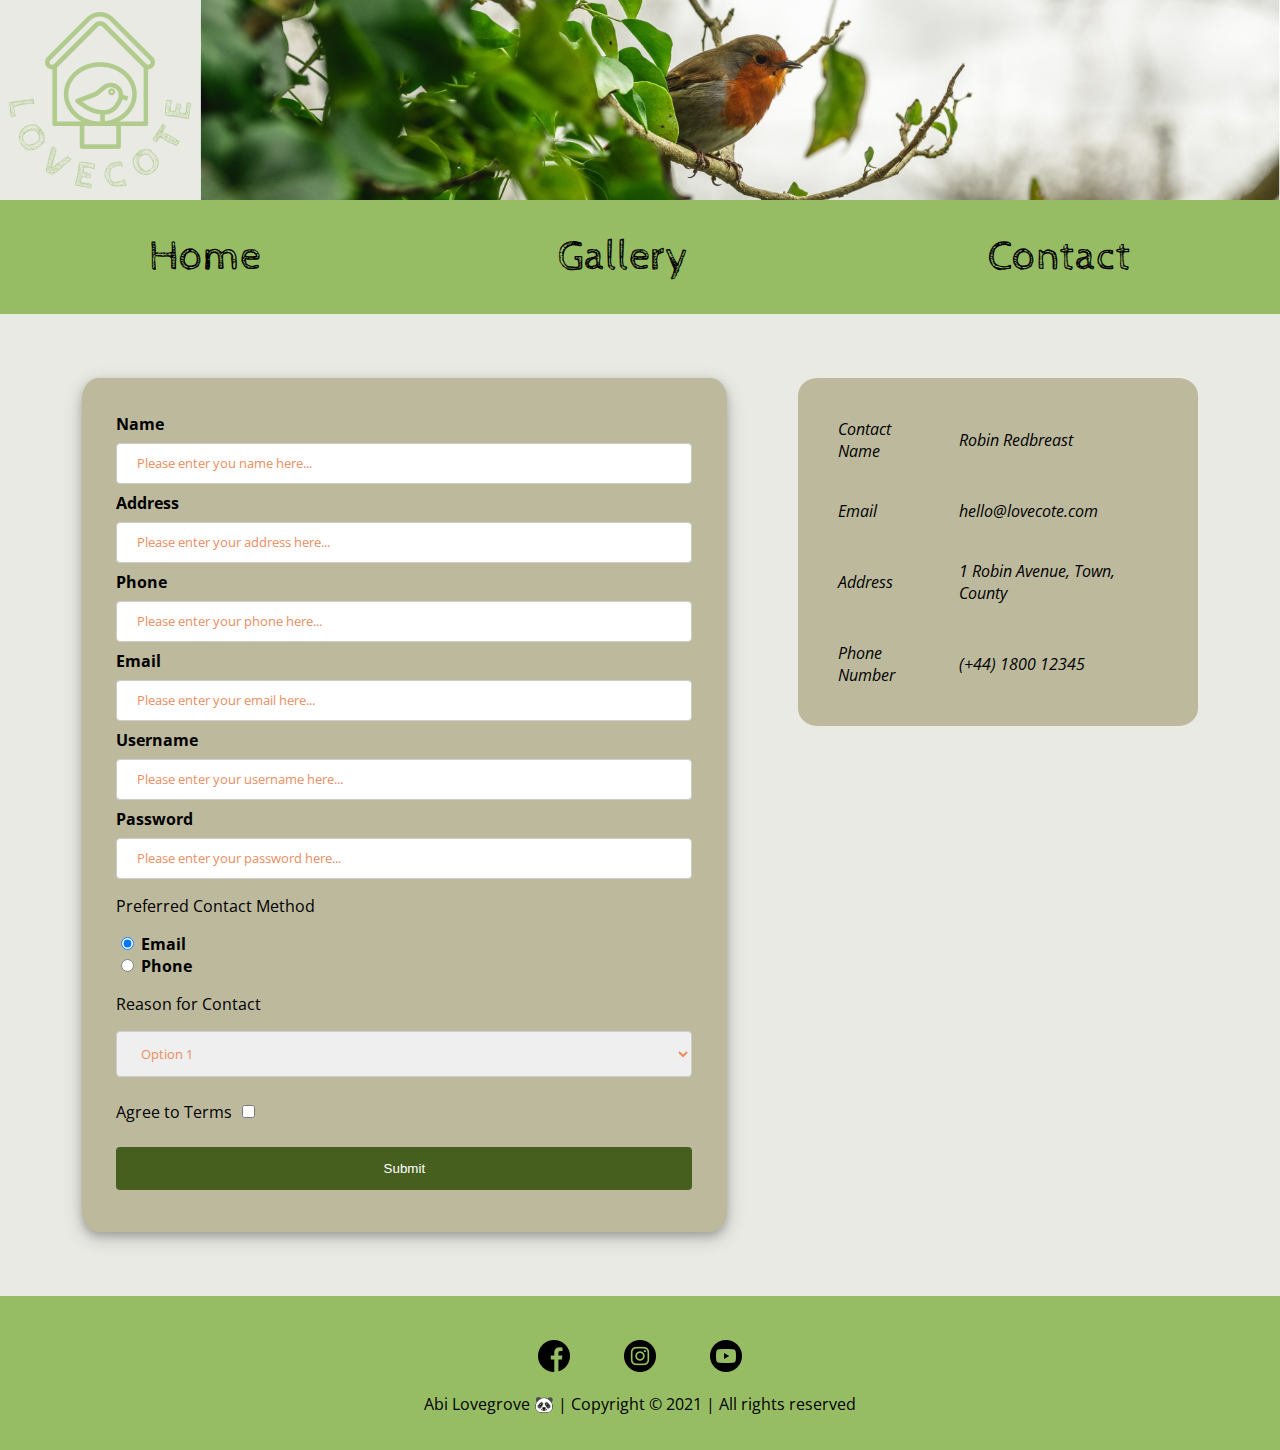
==== html/contact.html @ 48112263 "Create contact.html" ====
<!DOCTYPE html>

<html lang="en">

    <head>
        <title>Assignment 4</title>
        <meta name="description" content="Assignment 4">
        <meta name="keywords" content="HTML, CSS, Flexbox">
        <meta name="author" content="Abi Lovegrove">
        <meta http-equiv="content-type" content="text/html;charset=utf-8">
        <meta name="viewport" content="width=device-width, initial-scale=1.0">
        <link href="../css/style.css" rel="stylesheet" type="text/css">
		<link rel="preconnect" href="https://fonts.googleapis.com">
		<link rel="preconnect" href="https://fonts.gstatic.com" crossorigin>
        <link href="https://fonts.googleapis.com/css2?family=Cabin+Sketch:wght@700&family=Open+Sans:wght@300;400&display=swap" rel="stylesheet">
	</head>

    <body>

        <header>
            <img src="../images/logo.png" alt="Lovecote Logo">
            <div id="banner"></div>
            <!-- <img src="images/banner.png"> -->
        </header>

        <nav>
            <a href="../index.html">Home</a>
            <a href="../html/gallery.html">Gallery</a>
            <a href="../html/contact.html">Contact</a>    
        </nav>

        <main class="contact-main">
            <form>
                <div>
                    <label>Name</label>
                    <input class="input-field" id="name" name="name" type="text" placeholder="Please enter you name here...">
                </div>
                <div>
                    <label>Address</label>
                    <input class="input-field" id="address" name="address" type="text" placeholder="Please enter your address here...">
                </div>
                <div>
                    <label>Phone</label>
                    <input class="input-field" id="phone" name="phone" type="text" placeholder="Please enter your phone here...">
                </div>
                <div>
                    <label>Email</label>
                    <input class="input-field" id="email" name="email" type="email" placeholder="Please enter your email here...">
                </div>
                <div>
                    <label>Username</label>
                    <input class="input-field" id="username" name="username" type="text" placeholder="Please enter your username here...">
                </div>
                <div>
                    <label>Password</label>
                    <input class="input-field" id="password" name="password" type="password" placeholder="Please enter your password here...">
                </div>
                <div>
                    <p>Preferred Contact Method</p>
                    <input id="email-contact" name="contact" type="radio" value="Email" checked>
                    <label for="email-contact">Email</label><br>
                    <input id="phone-contact" name="contact" type="radio" value="Phone">
                    <label for="phone-contact">Phone</label><br>
                </div>
                <div>
				    <p>Reason for Contact</p>
                    <select class="input-field">
                        <option value="option1">Option 1</option>
                        <option value="option2">Option 2</option>
                        <option value="option3">Option 3</option>
                        <option value="option4">Option 4</option>
                    </select>
                </div>
                <div id="form-terms">
                    <p>Agree to Terms</p>
                    <input id="checkbox" name="checkbox" type="checkbox">
                </div>
                <div>
                    <input id="submit" name="submit" type="submit">
                </div>
            </form>

            <div>
                
            </div>

            <address>
                <table>
                    <tbody>
                        <tr>
                            <td>Contact Name</td>
                            <td>Robin Redbreast</td>
                        </tr>
                        <tr>
                            <td>Email</td>
                            <td>hello@lovecote.com</td>
                        </tr>
                        <tr>
                            <td>Address</td>
                            <td>1 Robin Avenue, Town, County</td>
                        </tr>
                        <tr>
                            <td>Phone Number</td>
                            <td>(+44) 1800 12345</td>
                        </tr>
                    </tbody>
                </table>
                <div class="google-map">
                    <iframe src="https://www.google.com/maps/embed?pb=!1m18!1m12!1m3!1d2500.96308640274!2d-0.8429109842419363!3d51.182903279583186!2m3!1f0!2f0!3f0!3m2!1i1024!2i768!4f13.1!3m3!1m2!1s0x4875d2900790f3db%3A0x12debd0c0344428f!2sBirdworld!5e0!3m2!1sen!2sau!4v1634780830095!5m2!1sen!2sau" width="400" height="300" style="border:0;" allowfullscreen="" loading="lazy"></iframe>
                </div>
            </address>

        </main>

        <footer>
            <div class="social-container">
                <a class="social" href="https://www.facebook.com" target="_blank"><img src="../images/facebook.png" alt="Facebook Logo"></a>
                <a class="social" href="https://www.instagram.com" target="_blank"><img src="../images/instagram.png" alt="Instagram Logo"></a>
                <a class="social" href="https://www.youtube.com" target="_blank"><img src="../images/youtube.png" alt="YouTube Logo"></a>
            </div>
            <p class="footer-text">Abi&nbsp;Lovegrove &#128060; | Copyright&nbsp;&copy;&nbsp;2021 | All&nbsp;rights&nbsp;reserved</p>
        </footer>
        
    </body>

</html>

            <!--    
                <table>
                    <tbody>
                        <tr>
                            <td>
                                <label>Name</label>
                            </td>
                            <td>
                                <input id="name" name="name" type="text">
                            </td>
                        </tr>
                    </tbody>
                </table>
            -->
---- css/style.css ----
/* Style the body */ 

body { 
    background-color: #EAEAE5;
	font-family: 'Open Sans', sans-serif;
    margin: 0;
}

main {
    display: flex;
    margin: 5%;
}

@media only screen and (max-width: 750px) {
  main {
    display: flex;
    flex-wrap: wrap;
    margin: 7.5%;
  }
}


/* Header */

header {
    display: flex;
    width: 100%;
}

@media only screen and (max-width: 750px) {
 header {
    display: flex;
    width: 100%;
	flex-direction: column;
  }
}

#logo {
    width:20%;
}

#banner {
    width: 100%;
	height: auto;
    background-image: url("../images/banner.png");
	background-repeat: no-repeat;
	background-size: cover;
}

@media only screen and (max-width: 750px) {
 #banner {
    width: 100%;
	height: 100px;
    background-image: url("../images/banner.png");
	background-repeat: no-repeat;
	background-size: cover;
  }
}

/* Navigation */

nav { 
	font-family: 'Cabin Sketch', cursive;
	font-size: 42px;
    background-color: #97BD64;
/* background-image: linear-gradient(#97BD64, #97BD64, #97BD64, #97BD64, #EAEAE5, #EAEAE5); */
    margin: 0;
    display: flex;
    justify-content: space-around;
    align-items: center;
    flex-wrap: wrap;
}

@media only screen and (max-width: 750px) {
nav {
	font-family: 'Cabin Sketch', cursive;
	font-size: 32px;
    background-color: #97BD64;
    margin: 0;
    display: flex;
    justify-content: space-around;
    align-items: center;
    flex-wrap: wrap;
	flex-direction: column;
  }
}

nav a {
    color: black;
    text-decoration: none;
	/* Edit below */
    padding-top: 2.5%;
	padding-bottom: 2.5%;
}

@media only screen and (max-width: 750px) {
 nav a {
    color: black;
    text-decoration: none;
	/* Edit below */
    padding-top: 5%;
	padding-bottom: 5%;
  }
}

nav a:hover {
    color: #D8581C;
    text-decoration: none;
	/* Edit below */
    padding-top: 2.5%;
	padding-bottom: 2.5%;
}

@media only screen and (max-width: 750px) {
nav a:hover {
    color: #D8581C;
    text-decoration: none;
	/* Edit below */
    padding-top: 5%;
	padding-bottom: 5%;
}
}

/* Footer */

footer {
    display: flex;
    background-color: #97BD64;
    align-items: center;
    flex-direction: column;
    padding: 1.5%;
}

.social-container{
    text-align: center;
    padding-top: 2%;
}

.social {
    /* Edit below to remove px */
	padding-left: 25px;
    padding-right: 25px;
}

.footer-text {
    text-align: center;
	margin-right: 5%;
	margin-left: 5%;
}

@media only screen and (max-width: 750px) {
    .footer-text {
    text-align: center;
    padding: 2.5%;
    }
  }

/* Headers */

h2 {
	font-size: 32px;
	font-family: 'Cabin Sketch', cursive;
}

/* Home Page */

#home-main {
    display: flex;
}

#home-text {
    width: 60%;
	padding-right: 5%;
	text-align: justify;

/* Swap if want coloured background...
    width: 60%;
	padding: 2.5%;
	margin-right: 5%;
    border-radius: 2.5%;
    background-color: #BCB99D;
*/
}

@media only screen and (max-width: 750px) {
  #home-text {
    width: 100%;
	padding-right: 0%;
	text-align: justify;
  }
}


.aside-image {
    width: 40%;
}

@media only screen and (max-width: 750px) {
 .aside-image {
	 width: 100%;
	 padding-top: 5%;
 }
}


#home-image {
    max-width: 100%;
	border-radius: 5%;
}

/* Gallery Page */

.gallery {
	justify-content: center;
    flex-wrap: wrap;
}

.gallery-container {
    display: flex;
    text-align: center;
}

@media only screen and (max-width: 750px) {
.gallery-container  {
    display: flex;
    text-align: center;
	flex-direction: column;
  }
}

.gallery-image-container {
  background-color:  #d8581c7e;
  box-shadow: 0 4px 8px 0 rgba(0, 0, 0, 0.2), 0 6px 20px 0 rgba(0, 0, 0, 0.19);
  margin-bottom: 25px;
  width: 30%;
  border-radius: 25px;
}

@media only screen and (max-width: 750px) {
.gallery-image-container {
    background-color: white;
    box-shadow: 0 4px 8px 0 rgba(0, 0, 0, 0.2), 0 6px 20px 0 rgba(0, 0, 0, 0.19);
    margin-bottom: 25px;
    width: auto;
  }
}
      

.gallery-image {
    max-width: 80%;
    margin-top: 10%;
    border-radius: 10%;
}

.gallery-image-header {
    font-family: 'Cabin Sketch', cursive;
    font-size: 28px;
}

.gallery-caption {
    margin: 7.5%;
}

/* Contact Page */

.contact-main{
    justify-content: space-around;
    display: flex;
}

/* Form */


form {
  	width: 50%;
    border-radius: 2.5%;
    background-color: #BCB99D;
    padding: 3%;
    box-shadow: 0 4px 8px 0 rgba(0, 0, 0, 0.2), 0 6px 20px 0 rgba(0, 0, 0, 0.19);

/*    display: block;
	text-align: center;
	justify-content: center;
*/
}

@media only screen and (max-width: 750px) {
 form {
  	width: 100%;
    border-radius: 2.5%;
    background-color: #BCB99D;
    padding: 3%;
    box-shadow: 0 4px 8px 0 rgba(0, 0, 0, 0.2), 0 6px 20px 0 rgba(0, 0, 0, 0.19);
  }
}

label {
    font-weight: bold;
}

.input-field {
  width: 100%;
  padding: 12px 20px;
  margin: 8px 0;
  display: block;
  border: 1px solid #ccc;
  border-radius: 4px;
  box-sizing: border-box;
}

input[type=submit] {
  width: 100%;
  background-color: #465F1F;
  color: white;
  padding: 14px 20px;
  margin: 8px 0;
  border: none;
  border-radius: 4px;
  cursor: pointer;
}

input[type=submit]:hover {
  background-color: #D8581C;
}

::placeholder {
    color: #ea8d61;
    font-family: 'Open Sans', sans-serif;
  }

:-ms-input-placeholder { /* Internet Explorer 10-11 */
    color: #ea8d61;
}

select{
    font-family: 'Open Sans', sans-serif;
    color: #ea8d61;
}

#form-terms {
    display: flex;
}

#checkbox {
    margin-left: 10px;
    align-self: center;
}

/*
label, input {
    display: block;
}
*/

/* Contact Table */


@media only screen and (max-width: 750px) {
  address{
    width: 100%;
  }
}

table {
    background-color: #BCB99D;
    border-radius: 5%;
    padding: 5%;
    width: 100%;
}

@media only screen and (max-width: 750px) {
table {
    background-color: #BCB99D;
  	width: 100%;
    border-radius: 5%;
    padding: 10%;
	margin-top: 5%
  }
}

td {
    padding: 5%;
}

/* Google Map */

.google-maps{
    background-color: #BCB99D;
}

iframe{
    margin-top: 10%;
    border-radius: 5%;
}

/* Images */
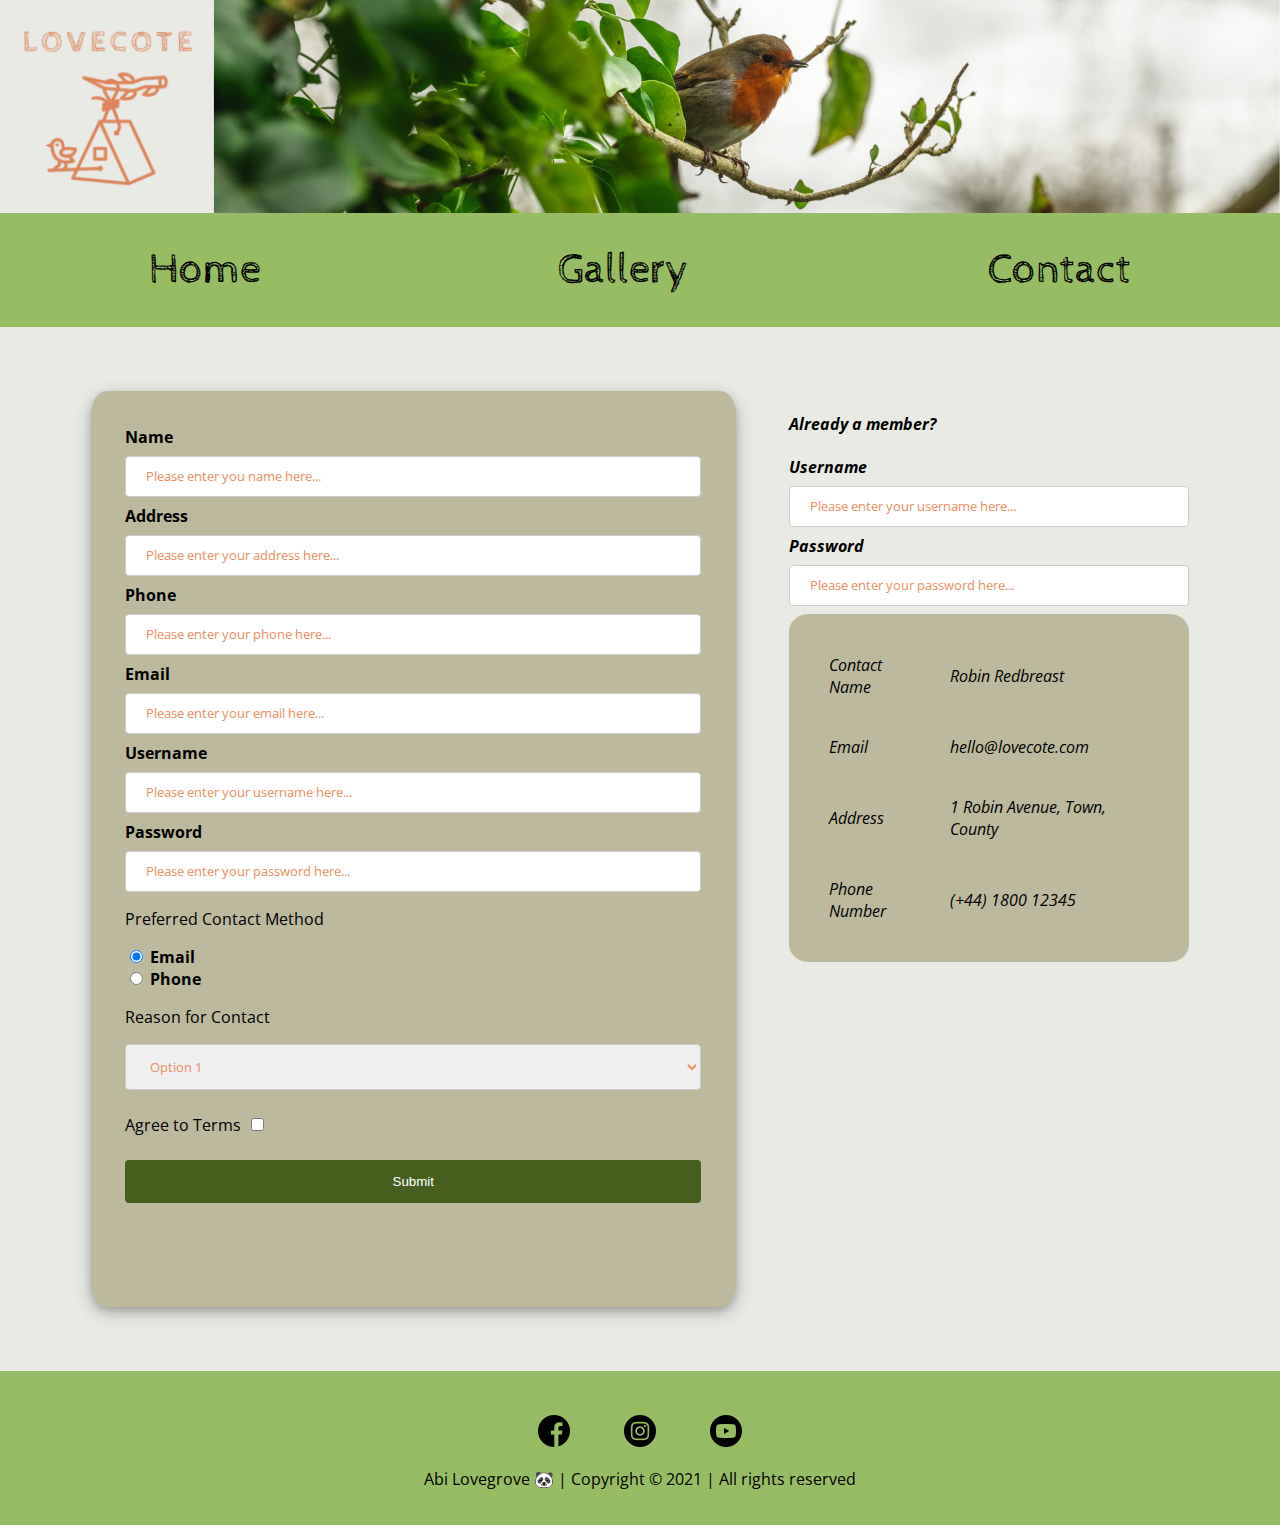
==== commit 6175c81d: "Updated: <head> and added login div" ====
--- a/html/contact.html
+++ b/html/contact.html
@@ -3,22 +3,23 @@
 <html lang="en">
 
     <head>
-        <title>Assignment 4</title>
-        <meta name="description" content="Assignment 4">
-        <meta name="keywords" content="HTML, CSS, Flexbox">
+        <title>Lovecote - Bespoke Bird Houses</title>
+        <meta name="description" content="Lovecote Bespoke Bird Houses">
+        <meta name="keywords" content="Lovecote, birdbox, birdhouse, bird box, bird house, bird">
         <meta name="author" content="Abi Lovegrove">
         <meta http-equiv="content-type" content="text/html;charset=utf-8">
         <meta name="viewport" content="width=device-width, initial-scale=1.0">
+		<link rel="icon" href="../images/robin.png">
         <link href="../css/style.css" rel="stylesheet" type="text/css">
-		<link rel="preconnect" href="https://fonts.googleapis.com">
-		<link rel="preconnect" href="https://fonts.gstatic.com" crossorigin>
+        <link rel="preconnect" href="https://fonts.googleapis.com">
+        <link rel="preconnect" href="https://fonts.gstatic.com" crossorigin>
         <link href="https://fonts.googleapis.com/css2?family=Cabin+Sketch:wght@700&family=Open+Sans:wght@300;400&display=swap" rel="stylesheet">
-	</head>
+    </head>
 
     <body>
 
         <header>
-            <img src="../images/logo.png" alt="Lovecote Logo">
+            <img id="logo" src="../images/logo.png" alt="Lovecote Logo">
             <div id="banner"></div>
             <!-- <img src="images/banner.png"> -->
         </header>
@@ -80,11 +81,19 @@
                 </div>
             </form>
 
-            <div>
-                
-            </div>
 
             <address>
+                <div class="login">
+                    <h4>Already a member?</h4>
+					<div>
+                        <label>Username</label>
+                        <input class="input-field" id="username" name="username" type="text" placeholder="Please enter your username here...">
+                    </div>
+                    <div>
+                        <label>Password</label>
+                        <input class="input-field" id="password" name="password" type="password" placeholder="Please enter your password here...">
+                    </div>           
+                </div>
                 <table>
                     <tbody>
                         <tr>
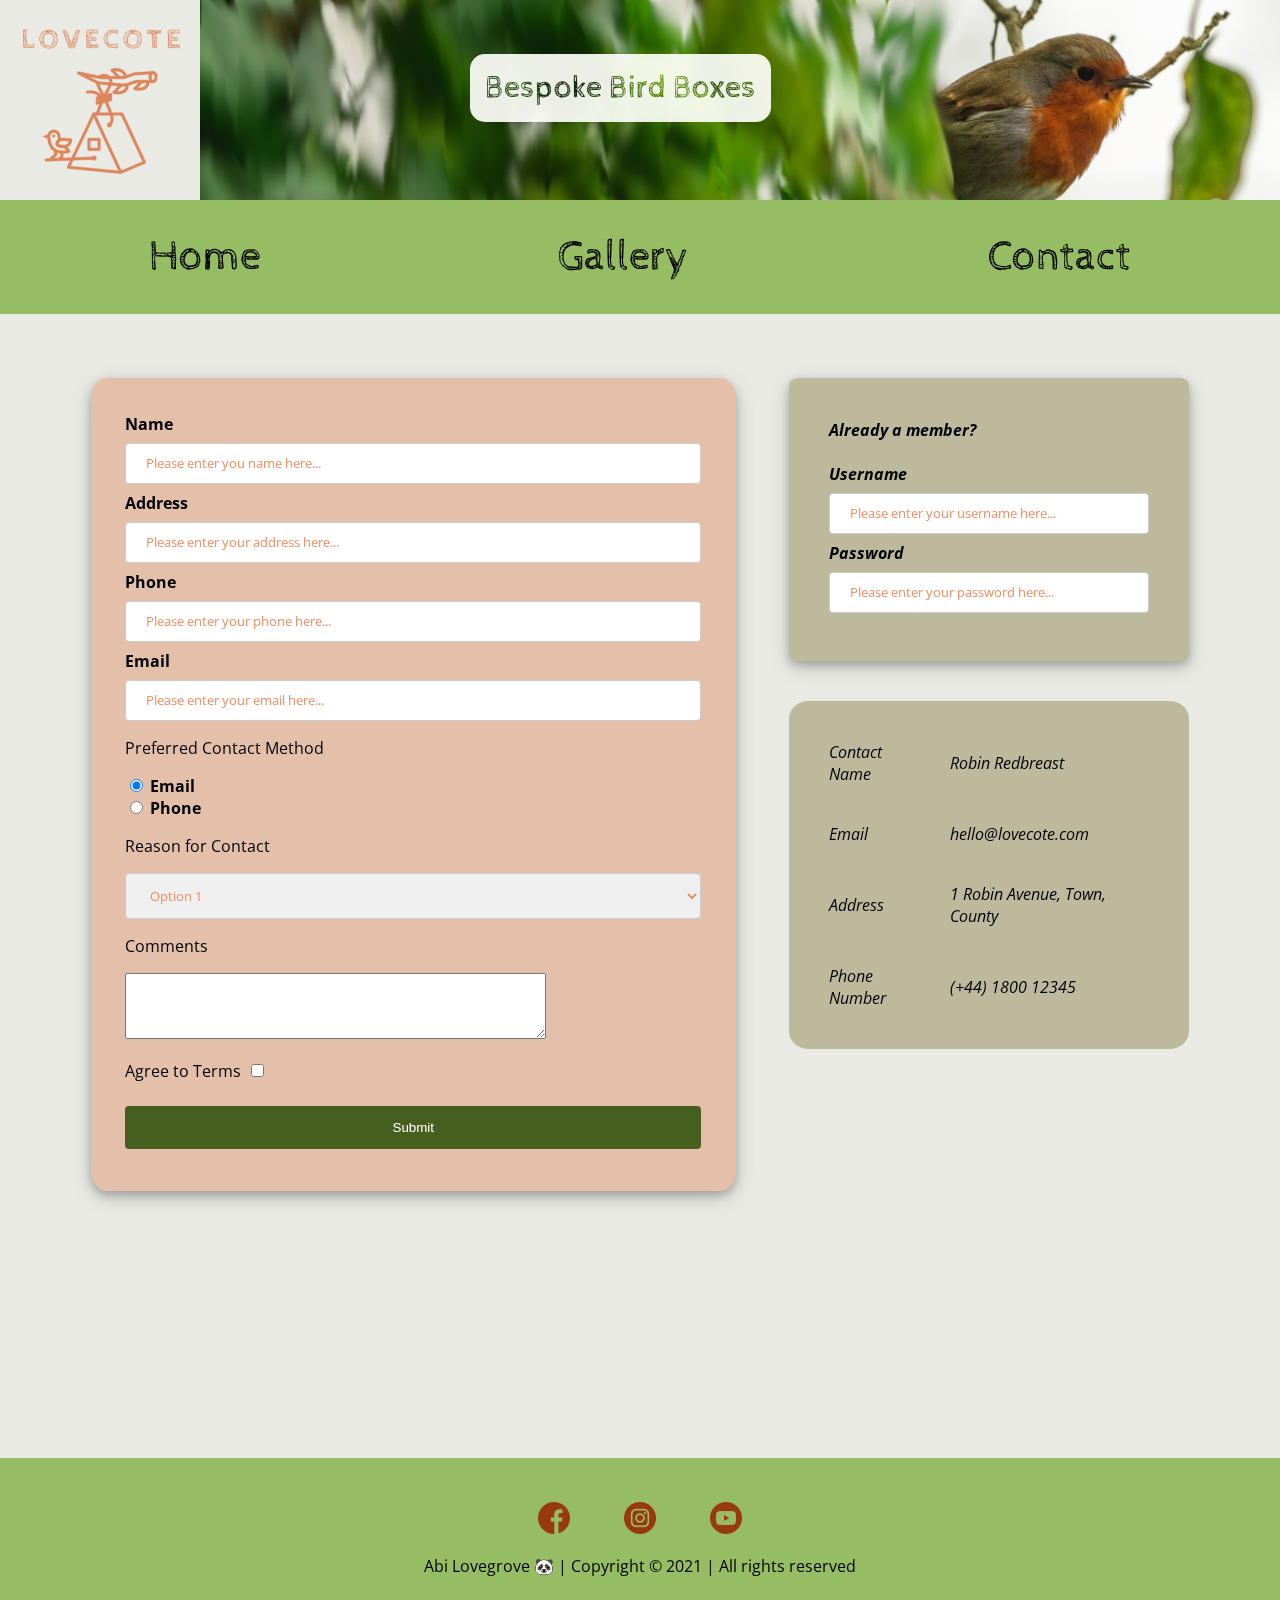
==== commit 18e81d66: "Updated banner" ====
--- a/html/contact.html
+++ b/html/contact.html
@@ -3,13 +3,13 @@
 <html lang="en">
 
     <head>
-        <title>Lovecote - Bespoke Bird Houses</title>
-        <meta name="description" content="Lovecote Bespoke Bird Houses">
+        <title>Lovecote - Bespoke Bird Boxes</title>
+        <meta name="description" content="Lovecote Bespoke Bird Boxes">
         <meta name="keywords" content="Lovecote, birdbox, birdhouse, bird box, bird house, bird">
         <meta name="author" content="Abi Lovegrove">
         <meta http-equiv="content-type" content="text/html;charset=utf-8">
         <meta name="viewport" content="width=device-width, initial-scale=1.0">
-		<link rel="icon" href="../images/robin.png">
+        <link rel="icon" href="../images/robin.png">
         <link href="../css/style.css" rel="stylesheet" type="text/css">
         <link rel="preconnect" href="https://fonts.googleapis.com">
         <link rel="preconnect" href="https://fonts.gstatic.com" crossorigin>
@@ -20,7 +20,9 @@
 
         <header>
             <img id="logo" src="../images/logo.png" alt="Lovecote Logo">
-            <div id="banner"></div>
+            <div id="banner">
+			    <p id="banner-text">Bespoke Bird Boxes</p>
+			</div>
             <!-- <img src="images/banner.png"> -->
         </header>
 
@@ -49,14 +51,6 @@
                     <input class="input-field" id="email" name="email" type="email" placeholder="Please enter your email here...">
                 </div>
                 <div>
-                    <label>Username</label>
-                    <input class="input-field" id="username" name="username" type="text" placeholder="Please enter your username here...">
-                </div>
-                <div>
-                    <label>Password</label>
-                    <input class="input-field" id="password" name="password" type="password" placeholder="Please enter your password here...">
-                </div>
-                <div>
                     <p>Preferred Contact Method</p>
                     <input id="email-contact" name="contact" type="radio" value="Email" checked>
                     <label for="email-contact">Email</label><br>
@@ -72,6 +66,10 @@
                         <option value="option4">Option 4</option>
                     </select>
                 </div>
+				<div>
+				    <p>Comments</p>
+					<textarea rows="4" cols="50"></textarea>
+				</div>
                 <div id="form-terms">
                     <p>Agree to Terms</p>
                     <input id="checkbox" name="checkbox" type="checkbox">
--- a/css/style.css
+++ b/css/style.css
@@ -1,4 +1,4 @@
-/* Style the body */ 
+/* Lovecote CSS */ 
 
 body { 
     background-color: #EAEAE5;
@@ -19,7 +19,6 @@
   }
 }
 
-
 /* Header */
 
 header {
@@ -36,7 +35,17 @@
 }
 
 #logo {
-    width:20%;
+    max-width: 100%;
+}
+
+@media only screen and (max-width: 750px) {
+#logo {
+    /* display: none; */
+	background-color: #EAEAE5;
+	width: 200px;
+	align-self: center;
+	margin: 2.5% 0 2.5% 0;
+  }
 }
 
 #banner {
@@ -45,15 +54,50 @@
     background-image: url("../images/banner.png");
 	background-repeat: no-repeat;
 	background-size: cover;
+    position: relative;
+}
+
+#banner-text {
+  background-color: #EAEAE5;
+  color: black;
+  font-family: 'Cabin Sketch';
+  font-size: 32px; /* Responsive font size */
+  margin: 0 auto; /* Center the text container */
+  padding: 15px;
+  text-align: left; /* Center text */
+  position: absolute; /* Position text */
+  margin: 5% 0% 5% 25%;
+  mix-blend-mode: screen; /* This makes the cutout text possible */
+  border-radius: 15px;
+
+/*   top: 50%; /* Position text in the middle */
+/*  left: 30%; /* Position text in the middle */
+/*  transform: translate(-50%, -50%); /* Position text in the middle */
+
 }
 
 @media only screen and (max-width: 750px) {
  #banner {
     width: 100%;
-	height: 100px;
-    background-image: url("../images/banner.png");
+	height: 150px;
+    background-image: url("../images/banner-small.png");
 	background-repeat: no-repeat;
 	background-size: cover;
+  }
+}
+
+@media only screen and (max-width: 750px) {
+  #banner-text {
+  background-color: #EAEAE5;
+  color: black;
+  font-family: 'Cabin Sketch';
+  font-size: 32px; /* Responsive font size */
+  padding: 15px;
+  text-align: center; /* Center text */
+  position: absolute; /* Position text */
+  margin: 5% 15% 5% 15%;
+  mix-blend-mode: screen; /* This makes the cutout text possible */
+  border-radius: 15px;
   }
 }
 
@@ -193,12 +237,15 @@
 
 .aside-image {
     width: 40%;
+	max-width: 100%;
 }
 
 @media only screen and (max-width: 750px) {
  .aside-image {
 	 width: 100%;
 	 padding-top: 5%;
+     max-width: 100%;
+	 /* order: -1; */
  }
 }
 
@@ -229,7 +276,7 @@
 }
 
 .gallery-image-container {
-  background-color:  #d8581c7e;
+  background-color:  #E4C0AB;
   box-shadow: 0 4px 8px 0 rgba(0, 0, 0, 0.2), 0 6px 20px 0 rgba(0, 0, 0, 0.19);
   margin-bottom: 25px;
   width: 30%;
@@ -238,7 +285,7 @@
 
 @media only screen and (max-width: 750px) {
 .gallery-image-container {
-    background-color: white;
+    background-color: #E4C0AB;
     box-shadow: 0 4px 8px 0 rgba(0, 0, 0, 0.2), 0 6px 20px 0 rgba(0, 0, 0, 0.19);
     margin-bottom: 25px;
     width: auto;
@@ -274,9 +321,10 @@
 form {
   	width: 50%;
     border-radius: 2.5%;
-    background-color: #BCB99D;
+    background-color: #E4C0AB;
     padding: 3%;
     box-shadow: 0 4px 8px 0 rgba(0, 0, 0, 0.2), 0 6px 20px 0 rgba(0, 0, 0, 0.19);
+	height: fit-content;
 
 /*    display: block;
 	text-align: center;
@@ -288,9 +336,11 @@
  form {
   	width: 100%;
     border-radius: 2.5%;
-    background-color: #BCB99D;
+    background-color: #E4C0AB;
     padding: 3%;
     box-shadow: 0 4px 8px 0 rgba(0, 0, 0, 0.2), 0 6px 20px 0 rgba(0, 0, 0, 0.19);
+	height: fit-content;
+	margin-bottom: 10%;
   }
 }
 
@@ -352,6 +402,16 @@
 }
 */
 
+/* Login */
+
+.login {
+    border-radius: 2.5%;
+    background-color: #BCB99D;
+    padding: 5% 10% 10% 10%;
+	margin-bottom: 10%;
+    box-shadow: 0 4px 8px 0 rgba(0, 0, 0, 0.2), 0 6px 20px 0 rgba(0, 0, 0, 0.19);
+}
+
 /* Contact Table */
 
 
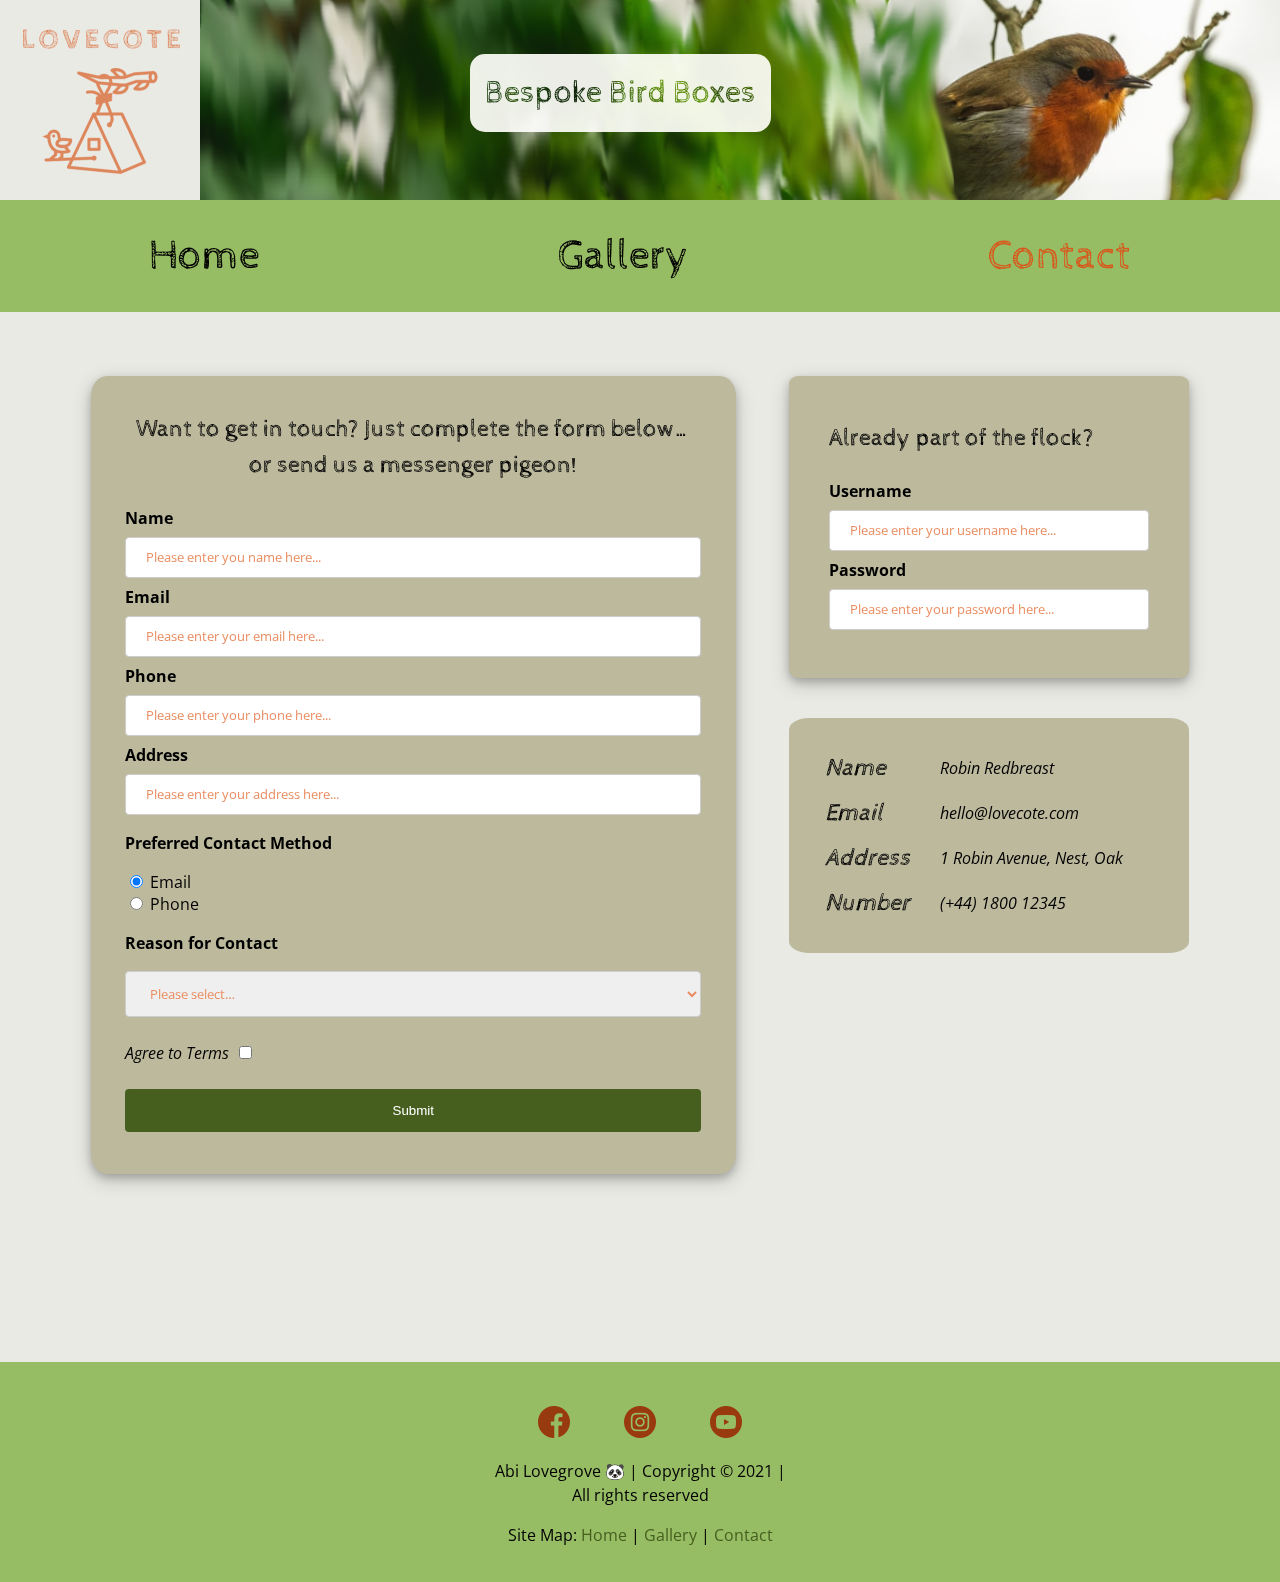
==== commit e070e200: "Updated contact.html for launch" ====
--- a/html/contact.html
+++ b/html/contact.html
@@ -1,4 +1,6 @@
-    <!DOCTYPE html>
+<!DOCTYPE html>
+
+<!-- Contact Page -->
 
 <html lang="en">
 
@@ -11,67 +13,74 @@
         <meta name="viewport" content="width=device-width, initial-scale=1.0">
         <link rel="icon" href="../images/robin.png">
         <link href="../css/style.css" rel="stylesheet" type="text/css">
-        <link rel="preconnect" href="https://fonts.googleapis.com">
-        <link rel="preconnect" href="https://fonts.gstatic.com" crossorigin>
         <link href="https://fonts.googleapis.com/css2?family=Cabin+Sketch:wght@700&family=Open+Sans:wght@300;400&display=swap" rel="stylesheet">
     </head>
 
     <body>
 
+        <!-- Header -->
         <header>
             <img id="logo" src="../images/logo.png" alt="Lovecote Logo">
             <div id="banner">
-			    <p id="banner-text">Bespoke Bird Boxes</p>
-			</div>
+                <p id="banner-text">Bespoke Bird Boxes</p>
+            </div>
             <!-- <img src="images/banner.png"> -->
         </header>
 
+        <!-- Navigation Bar -->
         <nav>
             <a href="../index.html">Home</a>
             <a href="../html/gallery.html">Gallery</a>
-            <a href="../html/contact.html">Contact</a>    
+            <a class="on-page" href="../html/contact.html">Contact</a>    
         </nav>
 
+        <!-- Contact Main -->
         <main class="contact-main">
+
+            <!-- Contact Form -->
             <form>
+
+                <p class="form-header">Want to get in touch? Just complete the form below&#8230; or send us a messenger pigeon!</p>
                 <div>
-                    <label>Name</label>
+                    <label class="form-subheading">Name</label>
                     <input class="input-field" id="name" name="name" type="text" placeholder="Please enter you name here...">
                 </div>
                 <div>
-                    <label>Address</label>
+                    <label class="form-subheading">Email</label>
+                    <input class="input-field" id="email" name="email" type="email" placeholder="Please enter your email here...">
+                </div>
+                <div>
+                    <label class="form-subheading">Phone</label>
+                    <input class="input-field" id="phone" name="phone" type="text" placeholder="Please enter your phone here...">
+                </div>
+                <div>
+                    <label class="form-subheading">Address</label>
                     <input class="input-field" id="address" name="address" type="text" placeholder="Please enter your address here...">
                 </div>
                 <div>
-                    <label>Phone</label>
-                    <input class="input-field" id="phone" name="phone" type="text" placeholder="Please enter your phone here...">
-                </div>
-                <div>
-                    <label>Email</label>
-                    <input class="input-field" id="email" name="email" type="email" placeholder="Please enter your email here...">
-                </div>
-                <div>
-                    <p>Preferred Contact Method</p>
+                    <p class="form-subheading">Preferred Contact Method</p>
                     <input id="email-contact" name="contact" type="radio" value="Email" checked>
                     <label for="email-contact">Email</label><br>
                     <input id="phone-contact" name="contact" type="radio" value="Phone">
                     <label for="phone-contact">Phone</label><br>
                 </div>
                 <div>
-				    <p>Reason for Contact</p>
+                    <p class="form-subheading">Reason for Contact</p>
                     <select class="input-field">
-                        <option value="option1">Option 1</option>
-                        <option value="option2">Option 2</option>
-                        <option value="option3">Option 3</option>
-                        <option value="option4">Option 4</option>
+                        <option disabled selected>Please select&#8230;</option>
+                        <option value="generalQuery">General query</option>
+                        <option value="placeOrder">Place an order</option>
+                        <option value="complaint">Have a problem</option>
                     </select>
                 </div>
-				<div>
-				    <p>Comments</p>
-					<textarea rows="4" cols="50"></textarea>
-				</div>
+                <!-- 
+                <div>
+                    <p>Comments</p>
+                    <textarea rows="4" cols="50"></textarea>
+                </div>
+                -->
                 <div id="form-terms">
-                    <p>Agree to Terms</p>
+                <p>Agree to Terms</p>
                     <input id="checkbox" name="checkbox" type="checkbox">
                 </div>
                 <div>
@@ -80,69 +89,70 @@
             </form>
 
 
-            <address>
+            <div>
+
+                <!-- Login -->
                 <div class="login">
-                    <h4>Already a member?</h4>
-					<div>
-                        <label>Username</label>
+                    <p class="login-header">Already part of the flock?</p>
+                    <div>
+                        <label class="login-subheading">Username</label>
                         <input class="input-field" id="username" name="username" type="text" placeholder="Please enter your username here...">
                     </div>
                     <div>
-                        <label>Password</label>
+                        <label class="login-subheading">Password</label>
                         <input class="input-field" id="password" name="password" type="password" placeholder="Please enter your password here...">
                     </div>           
                 </div>
-                <table>
-                    <tbody>
-                        <tr>
-                            <td>Contact Name</td>
-                            <td>Robin Redbreast</td>
-                        </tr>
-                        <tr>
-                            <td>Email</td>
-                            <td>hello@lovecote.com</td>
-                        </tr>
-                        <tr>
-                            <td>Address</td>
-                            <td>1 Robin Avenue, Town, County</td>
-                        </tr>
-                        <tr>
-                            <td>Phone Number</td>
-                            <td>(+44) 1800 12345</td>
-                        </tr>
-                    </tbody>
-                </table>
-                <div class="google-map">
-                    <iframe src="https://www.google.com/maps/embed?pb=!1m18!1m12!1m3!1d2500.96308640274!2d-0.8429109842419363!3d51.182903279583186!2m3!1f0!2f0!3f0!3m2!1i1024!2i768!4f13.1!3m3!1m2!1s0x4875d2900790f3db%3A0x12debd0c0344428f!2sBirdworld!5e0!3m2!1sen!2sau!4v1634780830095!5m2!1sen!2sau" width="400" height="300" style="border:0;" allowfullscreen="" loading="lazy"></iframe>
-                </div>
-            </address>
+                
+                <!-- Address Table -->
+                <address>
+                    <div class="table-background">
+                        <table>
+                            <tbody>
+                                <tr>
+                                    <td class="table-header">Name</td>
+                                    <td>Robin Redbreast</td>
+                                </tr>
+                                <tr>
+                                    <td class="table-header">Email</td>
+                                    <td>hello@lovecote.com</td>
+                                </tr>
+                                <tr>
+                                    <td class="table-header">Address</td>
+                                    <td>1 Robin Avenue, Nest, Oak</td>
+                                </tr>
+                                <tr>
+                                    <td class="table-header">Number</td>
+                                    <td>(+44) 1800 12345</td>
+                                </tr>
+                            </tbody>
+                        </table>
+                    </div>
+                    <div class="google-map">
+                        <iframe src="https://www.google.com/maps/embed?pb=!1m18!1m12!1m3!1d2500.96308640274!2d-0.8429109842419363!3d51.182903279583186!2m3!1f0!2f0!3f0!3m2!1i1024!2i768!4f13.1!3m3!1m2!1s0x4875d2900790f3db%3A0x12debd0c0344428f!2sBirdworld!5e0!3m2!1sen!2sau!4v1634780830095!5m2!1sen!2sau" width="400" height="300" style="border:0;" allowfullscreen="" loading="lazy"></iframe>
+                    </div>
+                </address>
+            </div>
 
         </main>
 
+        <!-- Footer  -->
         <footer>
+
             <div class="social-container">
                 <a class="social" href="https://www.facebook.com" target="_blank"><img src="../images/facebook.png" alt="Facebook Logo"></a>
                 <a class="social" href="https://www.instagram.com" target="_blank"><img src="../images/instagram.png" alt="Instagram Logo"></a>
                 <a class="social" href="https://www.youtube.com" target="_blank"><img src="../images/youtube.png" alt="YouTube Logo"></a>
+                
+                <p class="footer-text">Abi&nbsp;Lovegrove &#128060; | Copyright&nbsp;&copy;&nbsp;2021 | All&nbsp;rights&nbsp;reserved</p>
+
+                <div class="sitemap">
+                    <p>Site Map: <a href="../index.html">Home</a> | <a href="../html/gallery.html">Gallery</a> | <a href="../html/contact.html">Contact</a></p>
+                </div>
             </div>
-            <p class="footer-text">Abi&nbsp;Lovegrove &#128060; | Copyright&nbsp;&copy;&nbsp;2021 | All&nbsp;rights&nbsp;reserved</p>
+
         </footer>
         
     </body>
 
 </html>
-
-            <!--    
-                <table>
-                    <tbody>
-                        <tr>
-                            <td>
-                                <label>Name</label>
-                            </td>
-                            <td>
-                                <input id="name" name="name" type="text">
-                            </td>
-                        </tr>
-                    </tbody>
-                </table>
-            -->
--- a/css/style.css
+++ b/css/style.css
@@ -1,8 +1,8 @@
-/* Lovecote CSS */ 
-
-body { 
+/* Lovecote CSS */
+
+body {
     background-color: #EAEAE5;
-	font-family: 'Open Sans', sans-serif;
+    font-family: 'Open Sans', sans-serif;
     margin: 0;
 }
 
@@ -19,6 +19,10 @@
   }
 }
 
+p {
+  line-height: 1.5;
+}
+
 /* Header */
 
 header {
@@ -30,7 +34,7 @@
  header {
     display: flex;
     width: 100%;
-	flex-direction: column;
+    flex-direction: column;
   }
 }
 
@@ -41,60 +45,55 @@
 @media only screen and (max-width: 750px) {
 #logo {
     /* display: none; */
-	background-color: #EAEAE5;
-	width: 200px;
-	align-self: center;
-	margin: 2.5% 0 2.5% 0;
+    background-color: #EAEAE5;
+    width: 200px;
+    align-self: center;
+    margin: 2.5% 0 2.5% 0;
   }
 }
 
 #banner {
     width: 100%;
-	height: auto;
+    height: auto;
     background-image: url("../images/banner.png");
-	background-repeat: no-repeat;
-	background-size: cover;
+    background-repeat: no-repeat;
+    background-size: cover;
     position: relative;
+}
+
+@media only screen and (max-width: 750px) {
+ #banner {
+    width: 100%;
+    height: 150px;
+    background-image: url("../images/banner-small.png");
+    background-repeat: no-repeat;
+    background-size: cover;
+  }
 }
 
 #banner-text {
   background-color: #EAEAE5;
   color: black;
-  font-family: 'Cabin Sketch';
-  font-size: 32px; /* Responsive font size */
-  margin: 0 auto; /* Center the text container */
+  font-family: 'Cabin Sketch', 'Open Sans', sans-serif;
+  font-size: 2rem;
+  margin: 0 auto;
   padding: 15px;
-  text-align: left; /* Center text */
-  position: absolute; /* Position text */
+  text-align: left;
+  position: absolute;
   margin: 5% 0% 5% 25%;
   mix-blend-mode: screen; /* This makes the cutout text possible */
   border-radius: 15px;
-
-/*   top: 50%; /* Position text in the middle */
-/*  left: 30%; /* Position text in the middle */
-/*  transform: translate(-50%, -50%); /* Position text in the middle */
-
-}
-
-@media only screen and (max-width: 750px) {
- #banner {
-    width: 100%;
-	height: 150px;
-    background-image: url("../images/banner-small.png");
-	background-repeat: no-repeat;
-	background-size: cover;
-  }
 }
 
 @media only screen and (max-width: 750px) {
   #banner-text {
   background-color: #EAEAE5;
   color: black;
-  font-family: 'Cabin Sketch';
-  font-size: 32px; /* Responsive font size */
+  font-family: 'Cabin Sketch', 'Open Sans', sans-serif;
+  font-size: 1.5rem;
   padding: 15px;
-  text-align: center; /* Center text */
-  position: absolute; /* Position text */
+  text-align: center;
+  position: absolute;
   margin: 5% 15% 5% 15%;
   mix-blend-mode: screen; /* This makes the cutout text possible */
   border-radius: 15px;
@@ -104,10 +103,10 @@
 /* Navigation */
 
 nav { 
-	font-family: 'Cabin Sketch', cursive;
-	font-size: 42px;
+    font-family: 'Cabin Sketch', 'Open Sans', sans-serif;
+    font-size: 2.6rem;
     background-color: #97BD64;
-/* background-image: linear-gradient(#97BD64, #97BD64, #97BD64, #97BD64, #EAEAE5, #EAEAE5); */
+    /* background-image: linear-gradient(#97BD64, #97BD64, #97BD64, #97BD64, #EAEAE5, #EAEAE5); */
     margin: 0;
     display: flex;
     justify-content: space-around;
@@ -117,52 +116,53 @@
 
 @media only screen and (max-width: 750px) {
 nav {
-	font-family: 'Cabin Sketch', cursive;
-	font-size: 32px;
+    font-family: 'Cabin Sketch', 'Open Sans', sans-serif;
+    font-size: 2rem;
     background-color: #97BD64;
     margin: 0;
     display: flex;
     justify-content: space-around;
     align-items: center;
     flex-wrap: wrap;
-	flex-direction: column;
+    flex-direction: column;
   }
 }
 
 nav a {
     color: black;
     text-decoration: none;
-	/* Edit below */
     padding-top: 2.5%;
-	padding-bottom: 2.5%;
+    padding-bottom: 2.5%;
 }
 
 @media only screen and (max-width: 750px) {
  nav a {
     color: black;
     text-decoration: none;
-	/* Edit below */
     padding-top: 5%;
-	padding-bottom: 5%;
+    padding-bottom: 5%;
   }
 }
 
 nav a:hover {
-    color: #D8581C;
+    color: #465F1F;
     text-decoration: none;
-	/* Edit below */
     padding-top: 2.5%;
-	padding-bottom: 2.5%;
+    padding-bottom: 2.5%;
+    transform: scale(1.25);
 }
 
 @media only screen and (max-width: 750px) {
 nav a:hover {
-    color: #D8581C;
+    color: #465F1F;
     text-decoration: none;
-	/* Edit below */
     padding-top: 5%;
-	padding-bottom: 5%;
-}
+    padding-bottom: 5%;
+  }
+}
+
+.on-page{
+  color: #D8581C;
 }
 
 /* Footer */
@@ -182,14 +182,14 @@
 
 .social {
     /* Edit below to remove px */
-	padding-left: 25px;
+    padding-left: 25px;
     padding-right: 25px;
 }
 
 .footer-text {
     text-align: center;
-	margin-right: 5%;
-	margin-left: 5%;
+    margin-right: 5%;
+    margin-left: 5%;
 }
 
 @media only screen and (max-width: 750px) {
@@ -199,11 +199,21 @@
     }
   }
 
+.sitemap a {
+    color: #465F1F;
+    text-decoration: none;
+}
+
+.sitemap a:hover {
+  color: #D8581C;
+  text-decoration: none;
+}
+
 /* Headers */
 
 h2 {
-	font-size: 32px;
-	font-family: 'Cabin Sketch', cursive;
+    font-size: 2.2rem;
+    font-family: 'Cabin Sketch', 'Open Sans', sans-serif;
 }
 
 /* Home Page */
@@ -214,51 +224,49 @@
 
 #home-text {
     width: 60%;
-	padding-right: 5%;
-	text-align: justify;
-
-/* Swap if want coloured background...
-    width: 60%;
-	padding: 2.5%;
-	margin-right: 5%;
-    border-radius: 2.5%;
-    background-color: #BCB99D;
-*/
+    padding-right: 5%;
+    text-align: justify;
+
+  /* Swap if want coloured background
+      width: 60%;
+      padding: 2.5%;
+      margin-right: 5%;
+      border-radius: 2.5%;
+      background-color: #BCB99D;
+  */
 }
 
 @media only screen and (max-width: 750px) {
   #home-text {
     width: 100%;
-	padding-right: 0%;
-	text-align: justify;
-  }
-}
-
+    padding-right: 0%;
+    text-align: justify;
+  }
+}
 
 .aside-image {
     width: 40%;
-	max-width: 100%;
+    max-width: 100%;
 }
 
 @media only screen and (max-width: 750px) {
  .aside-image {
-	 width: 100%;
-	 padding-top: 5%;
+     width: 100%;
+     padding-top: 5%;
      max-width: 100%;
-	 /* order: -1; */
+     /* order: -1; */
  }
 }
-
 
 #home-image {
     max-width: 100%;
-	border-radius: 5%;
+    border-radius: 5%;
 }
 
 /* Gallery Page */
 
 .gallery {
-	justify-content: center;
+    justify-content: center;
     flex-wrap: wrap;
 }
 
@@ -271,7 +279,7 @@
 .gallery-container  {
     display: flex;
     text-align: center;
-	flex-direction: column;
+    flex-direction: column;
   }
 }
 
@@ -291,7 +299,6 @@
     width: auto;
   }
 }
-      
 
 .gallery-image {
     max-width: 80%;
@@ -299,15 +306,24 @@
     border-radius: 10%;
 }
 
-.gallery-image-header {
-    font-family: 'Cabin Sketch', cursive;
-    font-size: 28px;
+.gallery-image-container:hover {
+    transform: scale(1.25);
 }
 
 .gallery-caption {
     margin: 7.5%;
 }
 
+.gallery-caption-header {
+  font-family: 'Cabin Sketch', 'Open Sans', sans-serif;
+  font-size: 1.75rem;
+}
+
+.gallery-caption-text {
+  font-style: italic;
+  margin: 0 5% 0 5%;
+}
+
 /* Contact Page */
 
 .contact-main{
@@ -317,34 +333,40 @@
 
 /* Form */
 
-
 form {
-  	width: 50%;
+    width: 50%;
     border-radius: 2.5%;
-    background-color: #E4C0AB;
+    background-color: #BCB99D;
     padding: 3%;
     box-shadow: 0 4px 8px 0 rgba(0, 0, 0, 0.2), 0 6px 20px 0 rgba(0, 0, 0, 0.19);
-	height: fit-content;
-
-/*    display: block;
-	text-align: center;
-	justify-content: center;
+    height: fit-content;
+
+/* display: block;
+   text-align: center;
+   justify-content: center;
 */
 }
 
 @media only screen and (max-width: 750px) {
  form {
-  	width: 100%;
+    width: 100%;
     border-radius: 2.5%;
-    background-color: #E4C0AB;
+    background-color: #BCB99D;
     padding: 3%;
     box-shadow: 0 4px 8px 0 rgba(0, 0, 0, 0.2), 0 6px 20px 0 rgba(0, 0, 0, 0.19);
-	height: fit-content;
-	margin-bottom: 10%;
-  }
-}
-
-label {
+    height: fit-content;
+    margin-bottom: 10%;
+  }
+}
+
+.form-header{
+  font-family: 'Cabin Sketch', 'Open Sans', sans-serif;
+  font-size: 1.5rem;
+  margin-top: 0;
+  text-align: center;
+}
+
+.form-subheading {
     font-weight: bold;
 }
 
@@ -389,6 +411,7 @@
 
 #form-terms {
     display: flex;
+    font-style: italic;
 }
 
 #checkbox {
@@ -396,25 +419,27 @@
     align-self: center;
 }
 
-/*
-label, input {
-    display: block;
-}
-*/
-
 /* Login */
 
 .login {
     border-radius: 2.5%;
     background-color: #BCB99D;
     padding: 5% 10% 10% 10%;
-	margin-bottom: 10%;
+    margin-bottom: 10%;
     box-shadow: 0 4px 8px 0 rgba(0, 0, 0, 0.2), 0 6px 20px 0 rgba(0, 0, 0, 0.19);
 }
 
+.login-header {
+  font-family: 'Cabin Sketch', 'Open Sans', sans-serif;
+  font-size: 1.5rem;
+}
+
+.login-subheading {
+  font-weight: bold;
+}
+
 /* Contact Table */
 
-
 @media only screen and (max-width: 750px) {
   address{
     width: 100%;
@@ -423,6 +448,7 @@
 
 table {
     background-color: #BCB99D;
+    border-spacing: 15px;
     border-radius: 5%;
     padding: 5%;
     width: 100%;
@@ -431,15 +457,21 @@
 @media only screen and (max-width: 750px) {
 table {
     background-color: #BCB99D;
-  	width: 100%;
+    width: 100%;
     border-radius: 5%;
     padding: 10%;
-	margin-top: 5%
-  }
-}
-
-td {
+    margin-top: 5%
+  }
+}
+
+tbody {
     padding: 5%;
+}
+
+.table-header {
+  font-family: 'Cabin Sketch', 'Open Sans', sans-serif;
+  font-size: 1.5rem;
+  padding-right: 25%;
 }
 
 /* Google Map */
@@ -453,6 +485,3 @@
     border-radius: 5%;
 }
 
-/* Images */
-
-
